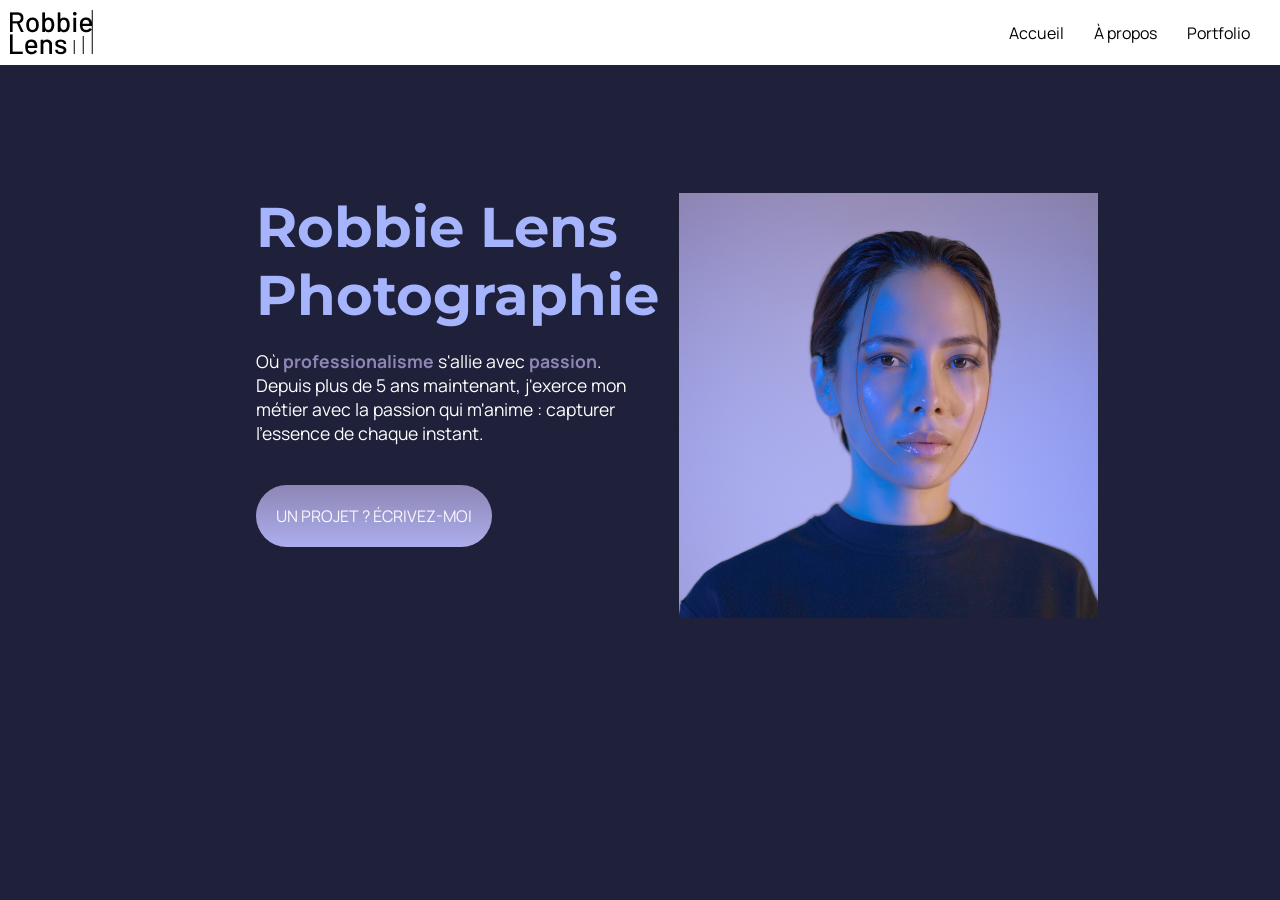
==== 2026-27/S1/R102-web/TD1/projet/index.html @ ecd41687 "15/09" ====
<!DOCTYPE html>
<html lang="en">
<head>
    <meta charset="UTF-8">
    <meta name="viewport" content="width=device-width, initial-scale=1.0">
    <link rel="stylesheet" href="style.css">
    <title>Accueil - Robbie Lens Photographie</title>
</head>
<body>
    <header>
        <img src="./assets/img/logo.png" alt="robbie lens logo">
        <div>
            <a href="./index.html">Accueil</a>
            <a href="./a-propos.html">À propos</a>
            <a href="">Portfolio</a>
        </div>
    </header>
    <div class="content">
        <div>
            <h1>Robbie Lens Photographie</h1>
            <p>Où <strong>professionalisme</strong> s'allie avec <strong>passion</strong>. Depuis plus de 5 ans maintenant, j'exerce mon métier avec la passion qui m'anime : capturer l'essence de chaque instant.</p>
            <a class="contact" href="">UN PROJET ? ÉCRIVEZ-MOI</a>
        </div>
        <div>
            <img src="./assets/img/robbie-lens.png" alt="robbie lens face">
        </div>
    </div>
</body>
</html>
---- 2026-27/S1/R102-web/TD1/projet/style.css ----
@font-face {
    font-family: Montserrat;
    src: url(./assets/fonts/Montserrat-VariableFont_wght.ttf);
}
@font-face {
    font-family: Manrope;
    src: url(./assets/fonts/Manrope-VariableFont_wght.ttf);
}

:root {
    --background-color: #1F2039;
    --primary-color: #242424;
    --secondary-color: #F9F8FF;
    --first-gradient-color: #8E86B5;
    --second-gradient-color: #ACAEED;
    --title-color: #A5B4FC;
}

* {
    margin: 0;
    padding: 0;
}

body {
    background: var(--background-color);
}

header {
    display: flex;
    justify-content: space-between;
    padding: 10px 30px 10px 10px;
    background-color: white;
    align-items: center;
}

header > div {
    display: flex;
    gap: 30px;
}

header > div > a {
    color: black;
}

h1 {
    font-size: 3.5em;
    color: var(--title-color);
    font-family: Montserrat;
}

p {
    font-size: 1.1em;
    font-family: Manrope;
    color: white;
}

li {
    font-size: 1.1em;
    font-family: Manrope;
}

a {
    font-size: 1em;
    font-family: Manrope;
    text-decoration: none;
}

.content {
    display: flex;
    align-items: flex-start;
    margin: 10% 20%;
    gap: 20px;
}

.content > * > img {
    height: 100%;
}

.content > div {
    width: 70%;
}

strong {
    color: var(--first-gradient-color);
}

.contact {
    padding: 20px;
    background: linear-gradient(var(--first-gradient-color), var(--second-gradient-color));
    border-radius: 10vh;
    color: var(--secondary-color);
    margin-top: 20px;
}

.content > div {
    display: flex;
    flex-direction: column;
    align-items: start;
    gap: 20px;
}
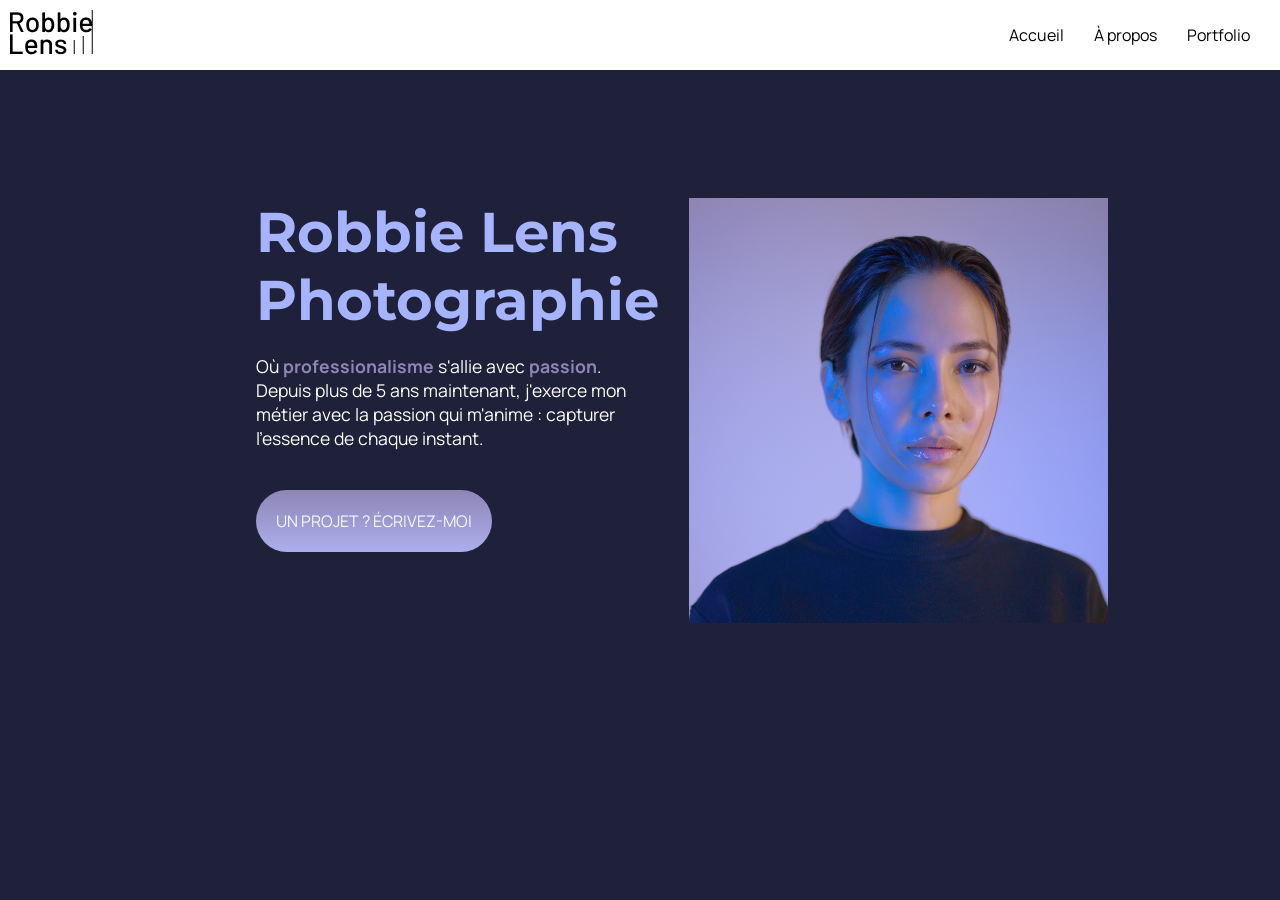
==== commit 70a4886a: "29/09" ====
--- a/2026-27/S1/R102-web/TD1/projet/index.html
+++ b/2026-27/S1/R102-web/TD1/projet/index.html
@@ -8,7 +8,9 @@
 </head>
 <body>
     <header>
-        <img src="./assets/img/logo.png" alt="robbie lens logo">
+        <a href="./index.html">
+            <img src="./assets/img/logo.png" alt="robbie lens logo">
+        </a>
         <div>
             <a href="./index.html">Accueil</a>
             <a href="./a-propos.html">À propos</a>
@@ -19,7 +21,7 @@
         <div>
             <h1>Robbie Lens Photographie</h1>
             <p>Où <strong>professionalisme</strong> s'allie avec <strong>passion</strong>. Depuis plus de 5 ans maintenant, j'exerce mon métier avec la passion qui m'anime : capturer l'essence de chaque instant.</p>
-            <a class="contact" href="">UN PROJET ? ÉCRIVEZ-MOI</a>
+            <a class="contact cta" href="">UN PROJET ? ÉCRIVEZ-MOI</a>
         </div>
         <div>
             <img src="./assets/img/robbie-lens.png" alt="robbie lens face">
--- a/2026-27/S1/R102-web/TD1/projet/style.css
+++ b/2026-27/S1/R102-web/TD1/projet/style.css
@@ -65,11 +65,28 @@
     text-decoration: none;
 }
 
+a:hover {
+    text-decoration: underline;
+}
+
+.cta:hover {
+    text-decoration: none;
+    background: linear-gradient(#696484, #8788ba);
+}
+
+header img:hover {
+    opacity: 0.5;
+}
+
+footer img:hover {
+    opacity: 0.5;
+}
+
 .content {
     display: flex;
     align-items: flex-start;
     margin: 10% 20%;
-    gap: 20px;
+    gap: 30px;
 }
 
 .content > * > img {
@@ -87,7 +104,7 @@
 .contact {
     padding: 20px;
     background: linear-gradient(var(--first-gradient-color), var(--second-gradient-color));
-    border-radius: 10vh;
+    border-radius: 50px;
     color: var(--secondary-color);
     margin-top: 20px;
 }
@@ -97,4 +114,29 @@
     flex-direction: column;
     align-items: start;
     gap: 20px;
-}+}
+
+footer {
+    padding: 20px;
+    display: flex;
+    gap: 20px;
+    justify-content: center;
+}
+
+.title {
+    text-align: center;
+    margin: 10px;
+}
+
+.services {
+    color: var(--secondary-color);
+    font-family: Manrope;
+}
+
+.a-propos {
+    width: 50%;
+    padding: 10px;
+    border-right: solid 1px #8e86b5;
+    border-bottom: solid 1px #8e86b5;
+    border-bottom-right-radius: 5px;
+}
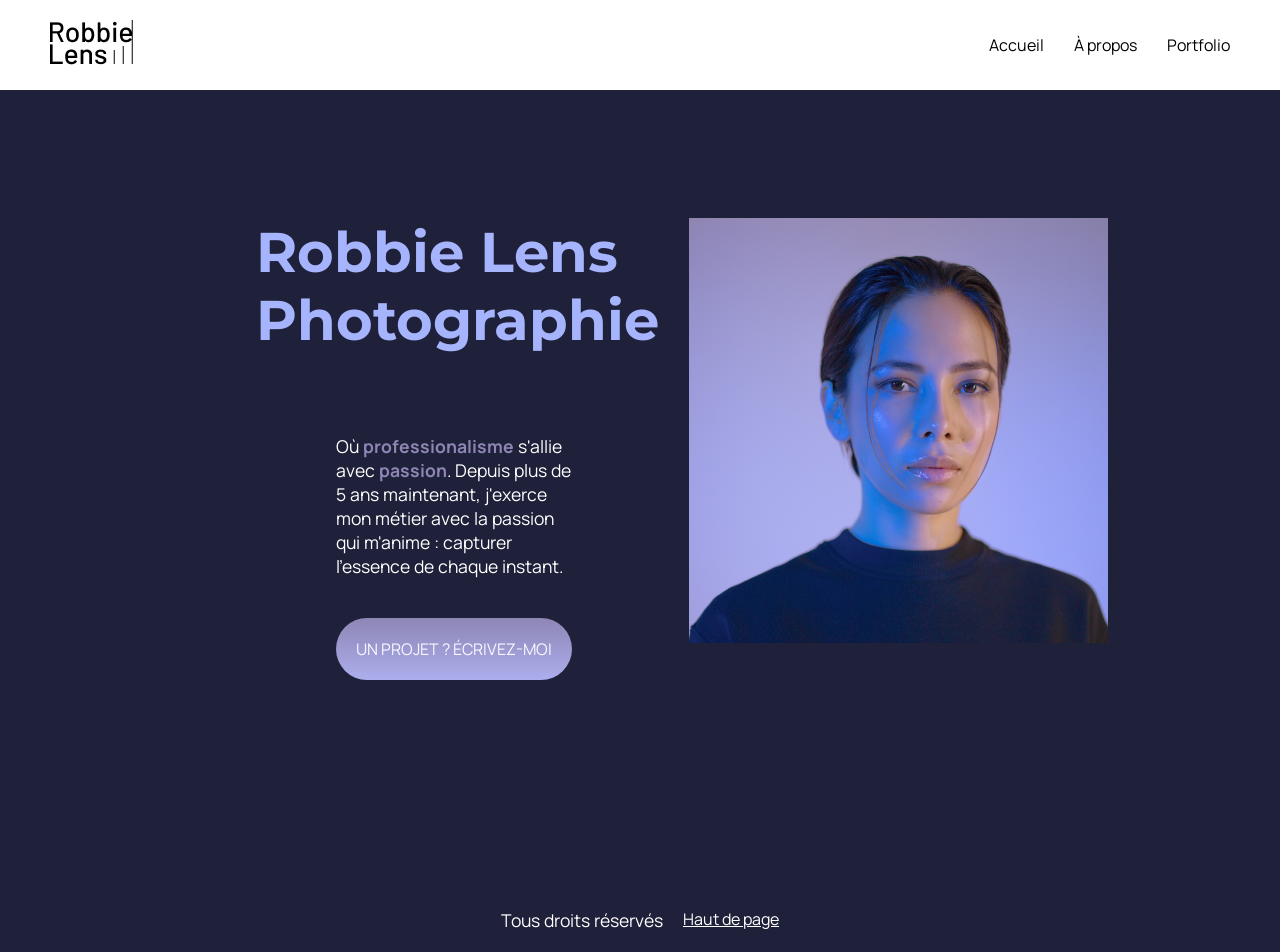
==== commit 1f4924a7: "06/10" ====
--- a/2026-27/S1/R102-web/TD1/projet/index.html
+++ b/2026-27/S1/R102-web/TD1/projet/index.html
@@ -11,21 +11,27 @@
         <a href="./index.html">
             <img src="./assets/img/logo.png" alt="robbie lens logo">
         </a>
-        <div>
+        <nav>
             <a href="./index.html">Accueil</a>
             <a href="./a-propos.html">À propos</a>
             <a href="">Portfolio</a>
-        </div>
+        </nav>
     </header>
-    <div class="content">
+    <main class="content">
         <div>
             <h1>Robbie Lens Photographie</h1>
-            <p>Où <strong>professionalisme</strong> s'allie avec <strong>passion</strong>. Depuis plus de 5 ans maintenant, j'exerce mon métier avec la passion qui m'anime : capturer l'essence de chaque instant.</p>
-            <a class="contact cta" href="">UN PROJET ? ÉCRIVEZ-MOI</a>
+            <section>
+                <p>Où <strong>professionalisme</strong> s'allie avec <strong>passion</strong>. Depuis plus de 5 ans maintenant, j'exerce mon métier avec la passion qui m'anime : capturer l'essence de chaque instant.</p>
+                <a class="contact cta" href="">UN PROJET ? ÉCRIVEZ-MOI</a>
+            </section>
         </div>
         <div>
             <img src="./assets/img/robbie-lens.png" alt="robbie lens face">
         </div>
-    </div>
+    </main>
+    <footer>
+        <p>Tous droits réservés</p>
+        <a href="index.html">Haut de page</a>
+    </footer>
 </body>
 </html>
--- a/2026-27/S1/R102-web/TD1/projet/style.css
+++ b/2026-27/S1/R102-web/TD1/projet/style.css
@@ -28,17 +28,17 @@
 header {
     display: flex;
     justify-content: space-between;
-    padding: 10px 30px 10px 10px;
+    padding: 20px 50px 20px 50px;
     background-color: white;
     align-items: center;
 }
 
-header > div {
+nav {
     display: flex;
     gap: 30px;
 }
 
-header > div > a {
+nav > a {
     color: black;
 }
 
@@ -109,7 +109,7 @@
     margin-top: 20px;
 }
 
-.content > div {
+.content > div > section{
     display: flex;
     flex-direction: column;
     align-items: start;
@@ -125,10 +125,11 @@
 
 .title {
     text-align: center;
-    margin: 10px;
+    margin: 20px;
 }
 
 .services {
+    margin-top: 10px;
     color: var(--secondary-color);
     font-family: Manrope;
 }
@@ -140,3 +141,22 @@
     border-bottom: solid 1px #8e86b5;
     border-bottom-right-radius: 5px;
 }
+
+footer {
+    color: white;
+    font-family: Montserrat;
+    font: 1em;
+}
+
+footer a {
+    color: white;
+    text-decoration: underline;
+}
+
+.carre-contenu {
+    padding: 50px;
+}
+
+section {
+    padding: 80px;
+}
